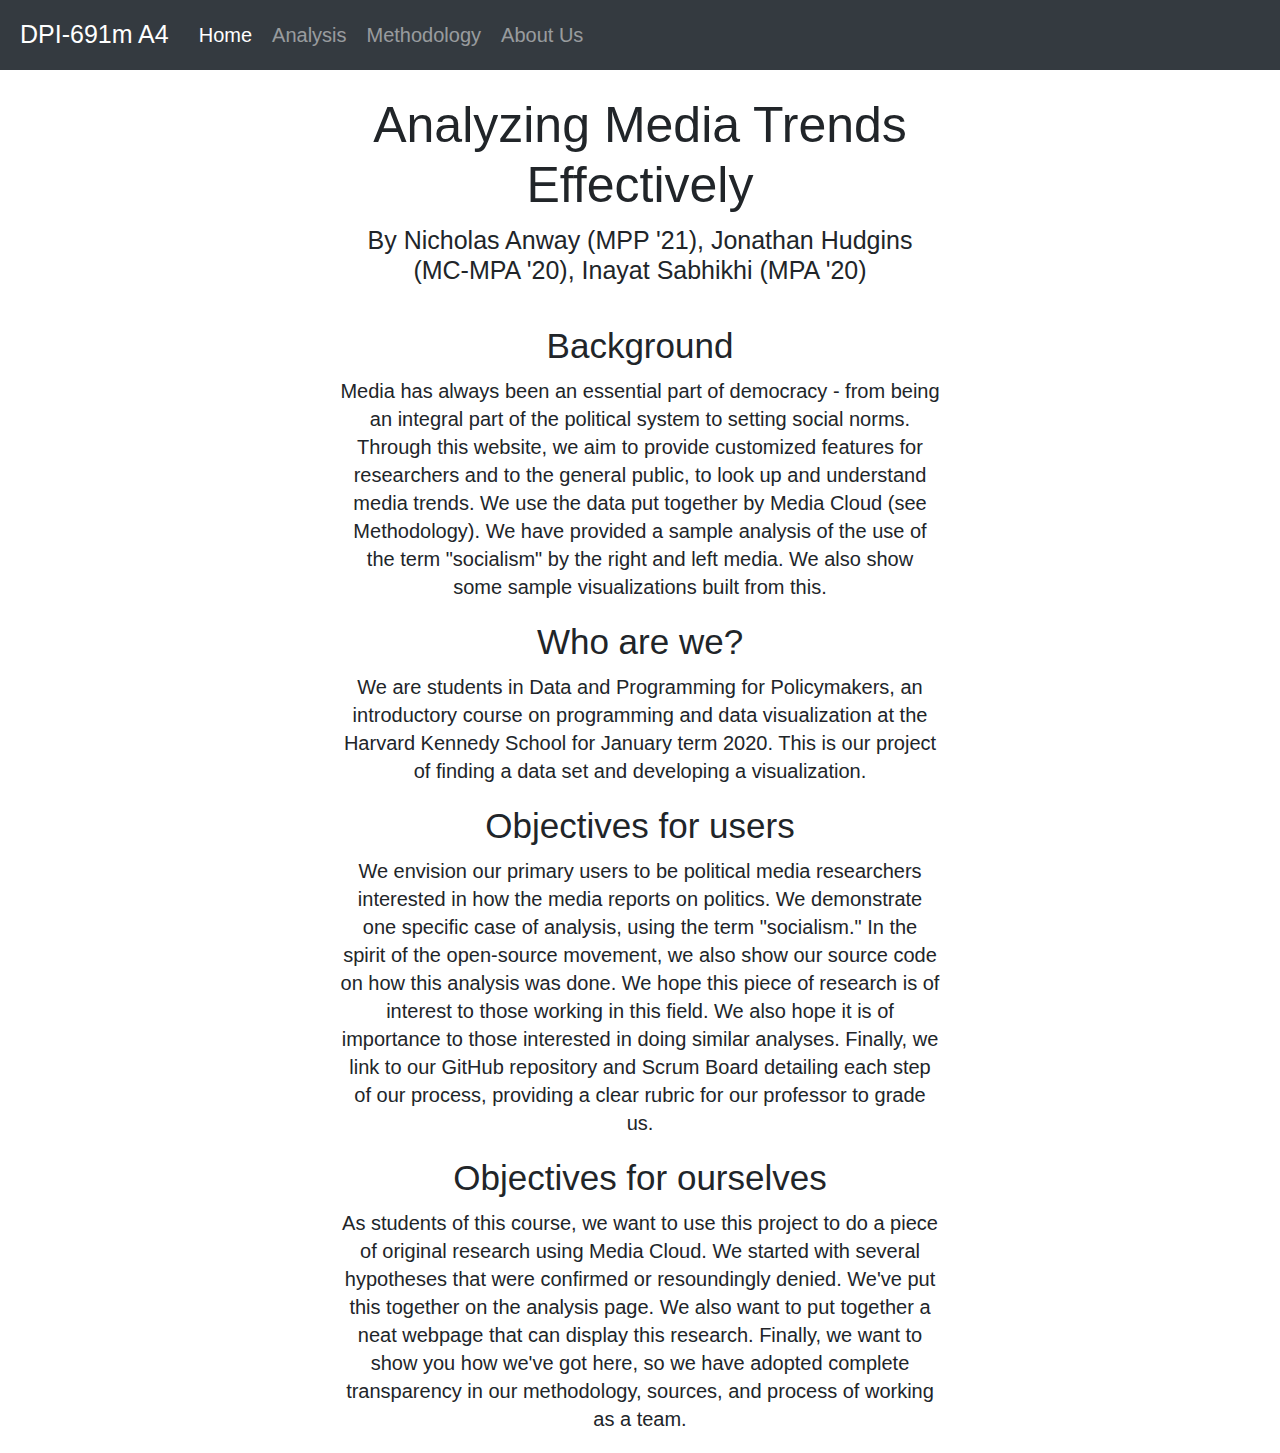
==== index.html @ 3ef95b39 "add about us, update navigation, modify text on analysis" ====
<!DOCTYPE html>
<html>
<head>
	<title>DPI-691m A4 Home Page</title>
	<link rel="stylesheet" href="https://stackpath.bootstrapcdn.com/bootstrap/4.4.1/css/bootstrap.min.css" integrity="sha384-Vkoo8x4CGsO3+Hhxv8T/Q5PaXtkKtu6ug5TOeNV6gBiFeWPGFN9MuhOf23Q9Ifjh" crossorigin="anonymous">
	<link href="styles/styles.css" rel="stylesheet">
	<link href="https://fonts.googleapis.com/css?family=Lato:300,400,700,900&display=swap" rel="stylesheet">
</head>
<body>
	<header>
		<nav class="navbar navbar-expand-lg navbar-dark bg-dark">
			<a class="navbar-brand" href="#">DPI-691m A4</a>
			<button class="navbar-toggler" type="button" data-toggle="collapse" data-target="#navbarSupportedContent" aria-controls="navbarSupportedContent" aria-expanded="false" aria-label="Toggle navigation">
				<span class="navbar-toggler-icon"></span>
			</button>
			<div class="collapse navbar-collapse" id="navbarSupportedContent">
				<ul class="navbar-nav mr-auto">
					<li class="nav-item active">
						<a class="nav-link" href="#">Home <span class="sr-only">(current)</span></a>
					</li>
					<li class="nav-item">
						<a class="nav-link" href="analysis/analysis.html">Analysis</a>
					</li>
					<li class="nav-item">
						<a class="nav-link" href="methodology/methodology.html">Methodology</a>
					</li>
					<li class="nav-item">
						<a class="nav-link" href="../about/about.html">About Us</a>
					</li>
				</ul>
			</div>
		</nav>
	</header>
	<div class="main-content">
		<div class="page-title"> 	
			<h1>Analyzing Media Trends Effectively</h1>

			<h5>By Nicholas Anway (MPP &#39;21), Jonathan Hudgins (MC-MPA &#39;20), Inayat Sabhikhi (MPA &#39;20)</h5>
		</div>
		<h3>Background</h3>
		<p>Media has always been an essential part of democracy - from being an integral part of the political system to setting social norms. Through this website, we aim to provide customized features for researchers and to the general public, to look up and understand media trends. We use the data put together by Media Cloud (see Methodology). We have provided a sample analysis of the use of the term "socialism" by the right and left media. We also show some sample visualizations built from this. </p>

		<h3>Who are we?</h3>
		<p>We are students in Data and Programming for Policymakers, an introductory course on programming and data visualization at the Harvard Kennedy School for January term 2020. This is our project of finding a data set and developing a visualization.  </p>

		<h3>Objectives for users</h3>
		<p>We envision our primary users to be political media researchers interested in how the media reports on politics. We demonstrate one specific case of analysis, using the term "socialism." In the spirit of the open-source movement, we also show our source code on how this analysis was done. We hope this piece of research is of interest to those working in this field. We also hope it is of importance to those interested in doing similar analyses. Finally, we link to our GitHub repository and Scrum Board detailing each step of our process, providing a clear rubric for our professor to grade us.  </p>

		<h3>Objectives for ourselves</h3>
		<p>As students of this course, we want to use this project to do a piece of original research using Media Cloud. We started with several hypotheses that were confirmed or resoundingly denied. We've put this together on the analysis page. We also want to put together a neat webpage that can display this research. Finally, we want to show you how we've got here, so we have adopted complete transparency in our methodology, sources, and process of working as a team.  </p>
	</div>
</body>
</html>
---- styles/styles.css ----
html {
	font-size: 20px;
	font-family: 'Lato', 'Helvetica', sans-serif;
}

body {
  background-color: white;
}

h1 {
	font-weight: 1000px;
}

h2 {
	font-weight: 700px;
}

h4 {
	font-weight: 300px;
	text-transform: uppercase;
}

p {
	font-weight: normal;
	line-height: 1.4;
}

.header {
	position: fixed;
	font-size: 14px;
	width: 100%;
	top: 0;
	text-transform: uppercase;
}

.main-content {
  	text-align: center;
  	min-width: 200px;
  	max-width: 600px;
  	margin: 0 auto;
}

.main-content-analysis {
  	text-align: center;
  	min-width: 200px;
  	max-width: 1000px;
  	margin: 0 auto;
}

.main-content-analysis-bullets {
  	text-align: center;
  	min-width: 200px;
  	max-width: 800px;
  	margin: 0 auto;
}

.main-list {
    text-align: left;
    min-width: 200px;
    max-width: 5000px;
    margin: 0 auto;
}


.page-title {
  padding: 25px 10px 30px 10px;
}

.chart {
  padding: 25px 10px 50px 10px;
}

.how {
  padding: 25px 10px 30px 20px;
}

.data-cleaning {
  padding: 15px 10px 50px 20px;
}
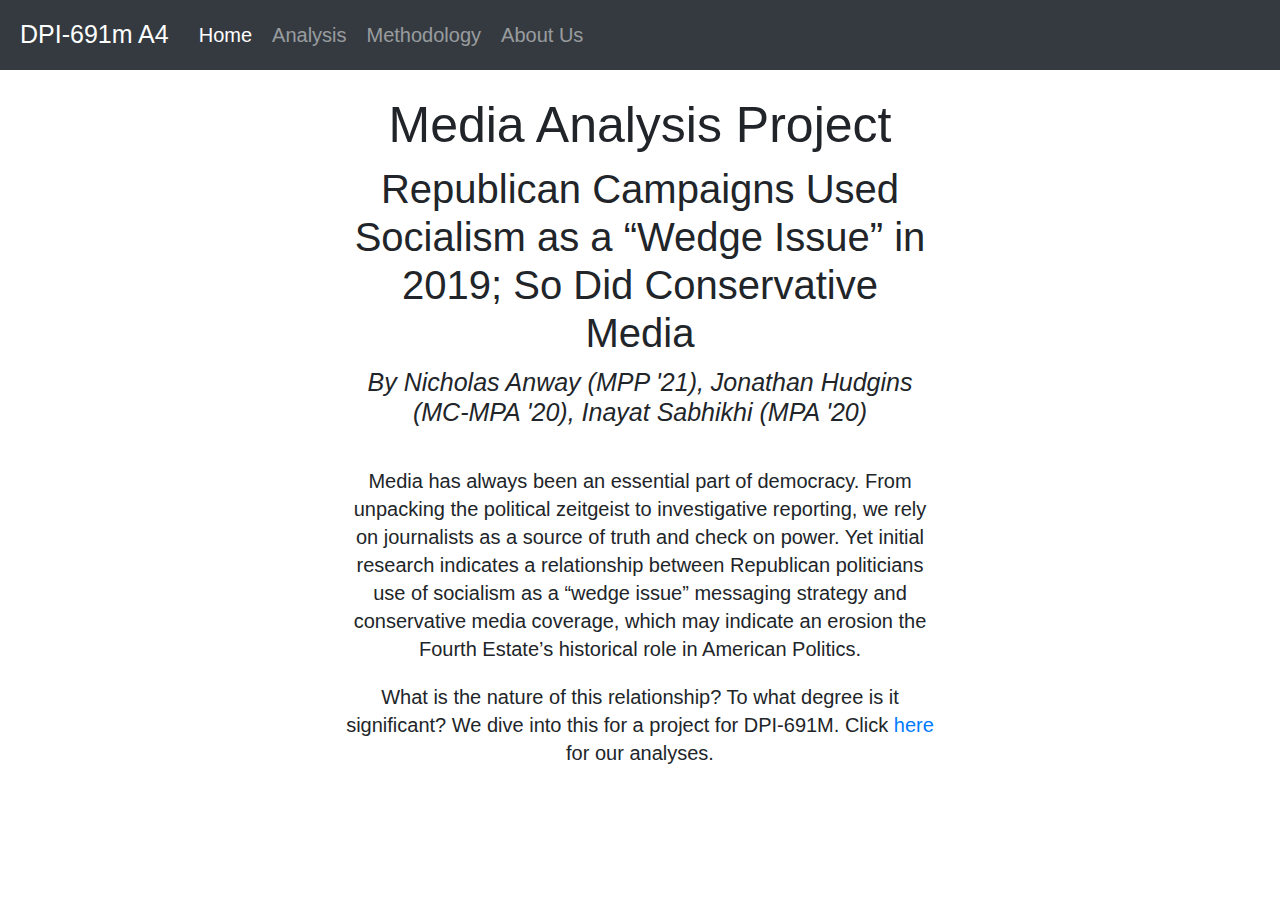
==== commit ce70daf3: "update homepage copy" ====
--- a/index.html
+++ b/index.html
@@ -33,21 +33,21 @@
 	</header>
 	<div class="main-content">
 		<div class="page-title"> 	
-			<h1>Analyzing Media Trends Effectively</h1>
+			<h1>Media Analysis Project</h1>
 
-			<h5>By Nicholas Anway (MPP &#39;21), Jonathan Hudgins (MC-MPA &#39;20), Inayat Sabhikhi (MPA &#39;20)</h5>
+			<h2>Republican Campaigns Used Socialism as a “Wedge Issue” in 2019; So Did Conservative Media</h2>
+
+			<h5><i>By Nicholas Anway (MPP &#39;21), Jonathan Hudgins (MC-MPA &#39;20), Inayat Sabhikhi (MPA &#39;20)</i></h5>
 		</div>
-		<h3>Background</h3>
-		<p>Media has always been an essential part of democracy - from being an integral part of the political system to setting social norms. Through this website, we aim to provide customized features for researchers and to the general public, to look up and understand media trends. We use the data put together by Media Cloud (see Methodology). We have provided a sample analysis of the use of the term "socialism" by the right and left media. We also show some sample visualizations built from this. </p>
+		
+		<p>Media has always been an essential part of democracy.  From unpacking the political zeitgeist to investigative reporting, we rely on journalists as a source of truth and check on power.  Yet initial research indicates a relationship between Republican politicians use of socialism as a “wedge issue” messaging strategy and conservative media coverage, which may indicate an erosion the Fourth Estate’s historical role in American Politics.</p>
 
-		<h3>Who are we?</h3>
-		<p>We are students in Data and Programming for Policymakers, an introductory course on programming and data visualization at the Harvard Kennedy School for January term 2020. This is our project of finding a data set and developing a visualization.  </p>
+		
+		<p>What is the nature of this relationship?  To what degree is it significant?  We dive into this for a project for DPI-691M. Click <a href="https://jonhudgins.github.io/A4-Group-Project-/analysis/analysis.html" >here</a> for our analyses. 
 
-		<h3>Objectives for users</h3>
-		<p>We envision our primary users to be political media researchers interested in how the media reports on politics. We demonstrate one specific case of analysis, using the term "socialism." In the spirit of the open-source movement, we also show our source code on how this analysis was done. We hope this piece of research is of interest to those working in this field. We also hope it is of importance to those interested in doing similar analyses. Finally, we link to our GitHub repository and Scrum Board detailing each step of our process, providing a clear rubric for our professor to grade us.  </p>
+		 </p>
 
-		<h3>Objectives for ourselves</h3>
-		<p>As students of this course, we want to use this project to do a piece of original research using Media Cloud. We started with several hypotheses that were confirmed or resoundingly denied. We've put this together on the analysis page. We also want to put together a neat webpage that can display this research. Finally, we want to show you how we've got here, so we have adopted complete transparency in our methodology, sources, and process of working as a team.  </p>
+	
 	</div>
 </body>
 </html>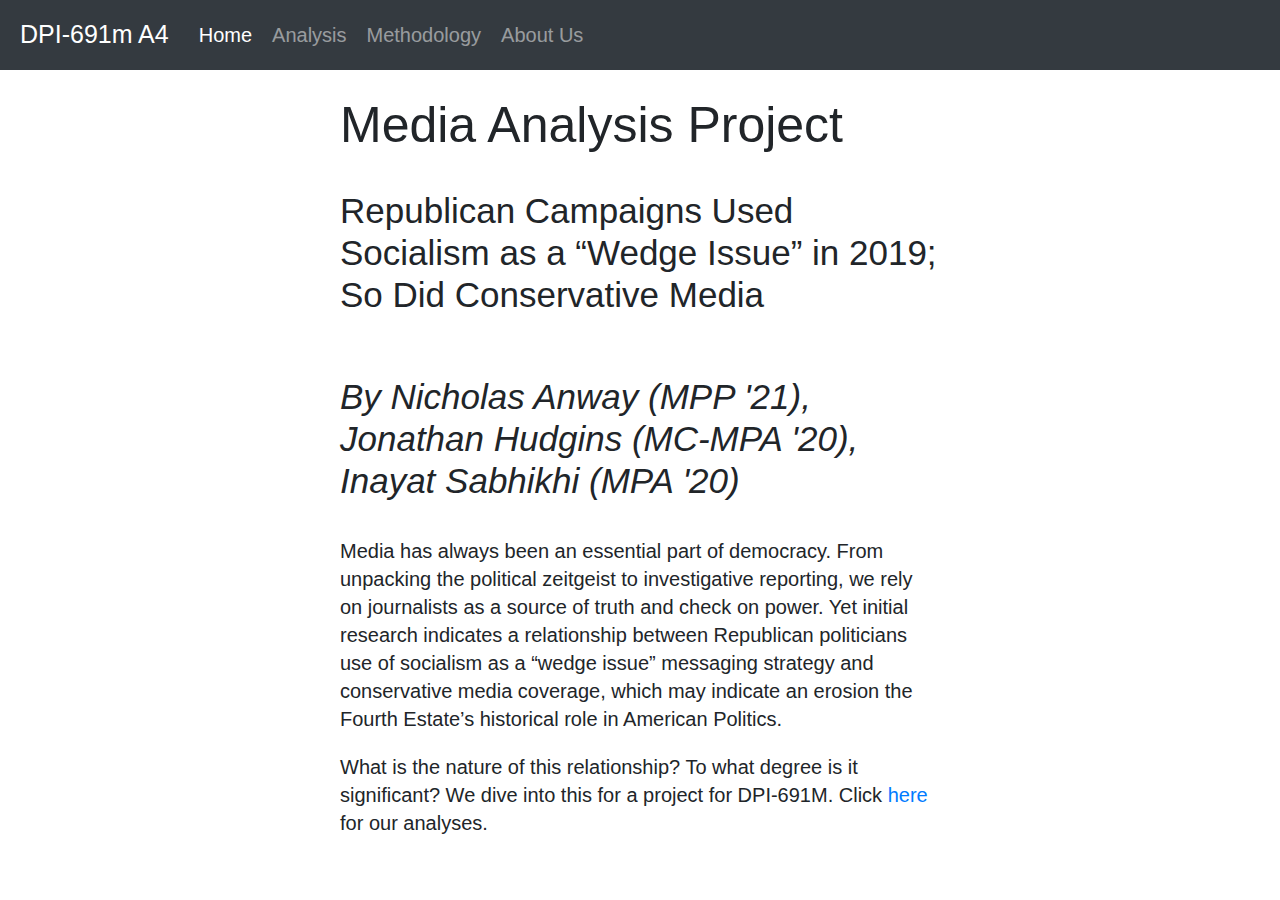
==== commit 66d2987b: "css updates part 3" ====
--- a/index.html
+++ b/index.html
@@ -6,6 +6,7 @@
 	<link href="styles/styles.css" rel="stylesheet">
 	<link href="https://fonts.googleapis.com/css?family=Lato:300,400,700,900&display=swap" rel="stylesheet">
 </head>
+
 <body>
 	<header>
 		<nav class="navbar navbar-expand-lg navbar-dark bg-dark">
@@ -35,9 +36,9 @@
 		<div class="page-title"> 	
 			<h1>Media Analysis Project</h1>
 
-			<h2>Republican Campaigns Used Socialism as a “Wedge Issue” in 2019; So Did Conservative Media</h2>
+			<h3>Republican Campaigns Used Socialism as a “Wedge Issue” in 2019; So Did Conservative Media</h3>
 
-			<h5><i>By Nicholas Anway (MPP &#39;21), Jonathan Hudgins (MC-MPA &#39;20), Inayat Sabhikhi (MPA &#39;20)</i></h5>
+			<h3><i>By Nicholas Anway (MPP &#39;21), Jonathan Hudgins (MC-MPA &#39;20), Inayat Sabhikhi (MPA &#39;20)</i></h3>
 		</div>
 		
 		<p>Media has always been an essential part of democracy.  From unpacking the political zeitgeist to investigative reporting, we rely on journalists as a source of truth and check on power.  Yet initial research indicates a relationship between Republican politicians use of socialism as a “wedge issue” messaging strategy and conservative media coverage, which may indicate an erosion the Fourth Estate’s historical role in American Politics.</p>
--- a/styles/styles.css
+++ b/styles/styles.css
@@ -5,20 +5,30 @@
 }
 
 body {
-  background-color: white;
+  background-color: #ffffff;
 }
 
 h1 {
 	font-weight: 1000px;
+  padding-top: 25px;
 }
 
 h2 {
-	font-weight: 700px;
+	font-weight: 800px;
+  padding-top: 25px;
+  padding-bottom: 25px;
+}
+
+h3 {font-weight: 600px;
+    padding-top: 25px;
+    padding-bottom: 25px;
+  
 }
 
 h4 {
-	font-weight: 300px;
-	text-transform: uppercase;
+	font-weight: 400px;
+  padding-top: 25px;
+  padding-bottom: 25px;
 }
 
 p {
@@ -26,22 +36,22 @@
 	line-height: 1.4;
 }
 
-.header {
+/*.header {
 	position: fixed;
 	font-size: 14px;
 	width: 100%;
 	top: 0;
 	text-transform: uppercase;
-}
+}*/
 
 .main-content {
-  	text-align: center;
+  	text-align: left;
   	min-width: 200px;
   	max-width: 600px;
   	margin: 0 auto;
 }
 
-.main-content-analysis {
+/*.main-content-analysis {
   	text-align: center;
   	min-width: 200px;
   	max-width: 1000px;
@@ -60,10 +70,10 @@
     min-width: 200px;
     max-width: 5000px;
     margin: 0 auto;
-}
+}*/
 
 
-.page-title {
+/*.page-title {
   padding: 25px 10px 30px 10px;
 }
 
@@ -71,10 +81,10 @@
   padding: 25px 10px 50px 10px;
 }
 
-.how {
+/*.how {
   padding: 25px 10px 30px 20px;
 }
 
 .data-cleaning {
   padding: 15px 10px 50px 20px;
-}
+}*/
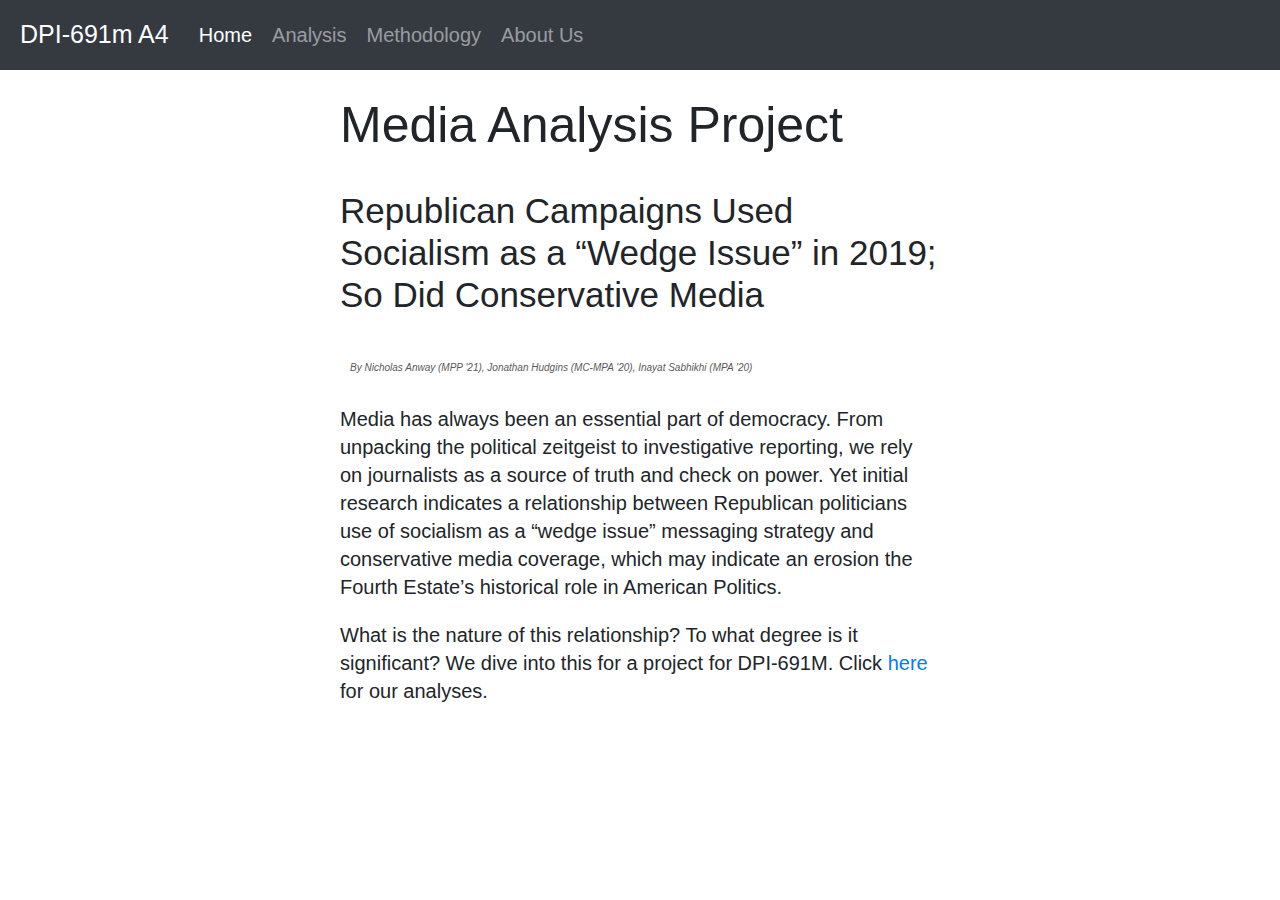
==== commit 99c4f617: "annotated byline" ====
--- a/index.html
+++ b/index.html
@@ -33,21 +33,18 @@
 		</nav>
 	</header>
 	<div class="main-content">
-		<div class="page-title"> 	
-			<h1>Media Analysis Project</h1>
+	
+		<h1>Media Analysis Project</h1>
 
-			<h3>Republican Campaigns Used Socialism as a “Wedge Issue” in 2019; So Did Conservative Media</h3>
+		<h3>Republican Campaigns Used Socialism as a “Wedge Issue” in 2019; So Did Conservative Media</h3>
 
-			<h3><i>By Nicholas Anway (MPP &#39;21), Jonathan Hudgins (MC-MPA &#39;20), Inayat Sabhikhi (MPA &#39;20)</i></h3>
-		</div>
+		<p class="annotation"><i>By Nicholas Anway (MPP &#39;21), Jonathan Hudgins (MC-MPA &#39;20), Inayat Sabhikhi (MPA &#39;20)</i></p>
+
 		
 		<p>Media has always been an essential part of democracy.  From unpacking the political zeitgeist to investigative reporting, we rely on journalists as a source of truth and check on power.  Yet initial research indicates a relationship between Republican politicians use of socialism as a “wedge issue” messaging strategy and conservative media coverage, which may indicate an erosion the Fourth Estate’s historical role in American Politics.</p>
 
 		
-		<p>What is the nature of this relationship?  To what degree is it significant?  We dive into this for a project for DPI-691M. Click <a href="https://jonhudgins.github.io/A4-Group-Project-/analysis/analysis.html" >here</a> for our analyses. 
-
-		 </p>
-
+		<p>What is the nature of this relationship?  To what degree is it significant?  We dive into this for a project for DPI-691M. Click <a href="https://jonhudgins.github.io/A4-Group-Project-/analysis/analysis.html" >here</a> for our analyses. </p>
 	
 	</div>
 </body>
--- a/styles/styles.css
+++ b/styles/styles.css
@@ -5,86 +5,68 @@
 }
 
 body {
-  background-color: #ffffff;
+	background-color: #ffffff;
 }
 
 h1 {
 	font-weight: 1000px;
-  padding-top: 25px;
+	padding-top: 25px;
 }
 
 h2 {
 	font-weight: 800px;
-  padding-top: 25px;
-  padding-bottom: 25px;
+	padding-top: 25px;
+	padding-bottom: 25px;
 }
 
-h3 {font-weight: 600px;
-    padding-top: 25px;
-    padding-bottom: 25px;
-  
+h3 {
+	font-weight: 600px;
+	padding-top: 25px;
+	padding-bottom: 25px;
+	
 }
 
 h4 {
-	font-weight: 400px;
-  padding-top: 25px;
-  padding-bottom: 25px;
+	font-weight: 100px;
+	padding-top: 25px;
+	padding-bottom: 25px;
+	color: #5A5A5A;
 }
+
 
 p {
 	font-weight: normal;
 	line-height: 1.4;
 }
 
-/*.header {
-	position: fixed;
-	font-size: 14px;
-	width: 100%;
-	top: 0;
-	text-transform: uppercase;
-}*/
+img {
+    max-width: 600px;
+    height: auto;
+    padding: 20px;
+}
 
 .main-content {
-  	text-align: left;
-  	min-width: 200px;
-  	max-width: 600px;
-  	margin: 0 auto;
-}
-
-/*.main-content-analysis {
-  	text-align: center;
-  	min-width: 200px;
-  	max-width: 1000px;
-  	margin: 0 auto;
-}
-
-.main-content-analysis-bullets {
-  	text-align: center;
-  	min-width: 200px;
-  	max-width: 800px;
-  	margin: 0 auto;
-}
-
-.main-list {
-    text-align: left;
-    min-width: 200px;
-    max-width: 5000px;
-    margin: 0 auto;
-}*/
-
-
-/*.page-title {
-  padding: 25px 10px 30px 10px;
+	text-align: left;
+	min-width: 200px;
+	max-width: 600px;
+	margin: 0 auto;
 }
 
 .chart {
-  padding: 25px 10px 50px 10px;
+	padding: 25px 10px 50px 10px;
 }
 
-/*.how {
-  padding: 25px 10px 30px 20px;
+.image {
+    width: 600px;
+    min-width: 200px;
+    min-height: auto;
+    max-height: auto;
 }
 
-.data-cleaning {
-  padding: 15px 10px 50px 20px;
-}*/
+.annotation {
+	font-size: 10px;
+	color: #5A5A5A;
+	padding: 10px;
+	font-style: italic;
+	font-weight: lighter;
+}
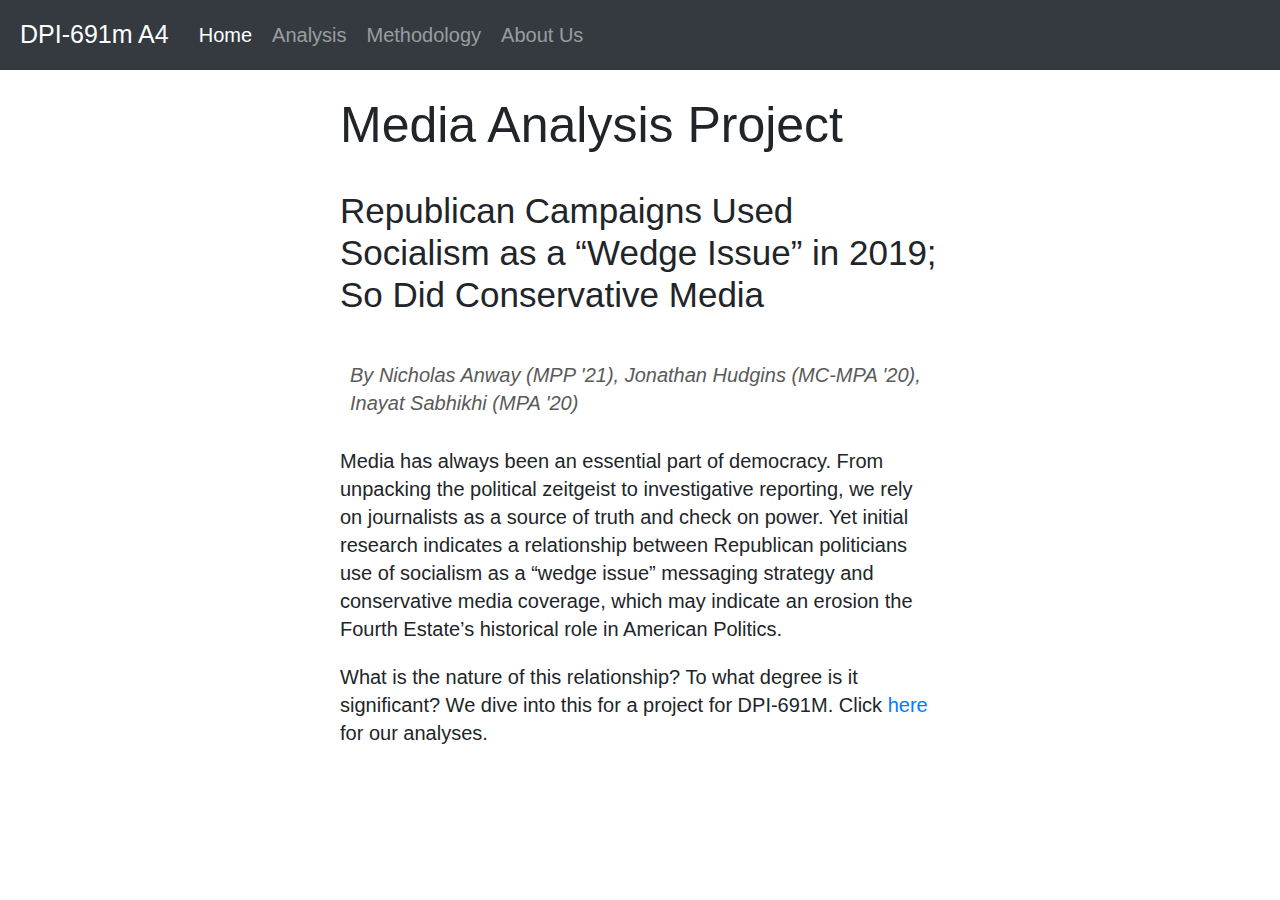
==== commit c1765985: "fixed" ====
--- a/index.html
+++ b/index.html
@@ -38,7 +38,7 @@
 
 		<h3>Republican Campaigns Used Socialism as a “Wedge Issue” in 2019; So Did Conservative Media</h3>
 
-		<p class="annotation"><i>By Nicholas Anway (MPP &#39;21), Jonathan Hudgins (MC-MPA &#39;20), Inayat Sabhikhi (MPA &#39;20)</i></p>
+		<p class="byline">By Nicholas Anway (MPP &#39;21), Jonathan Hudgins (MC-MPA &#39;20), Inayat Sabhikhi (MPA &#39;20)</p>
 
 		
 		<p>Media has always been an essential part of democracy.  From unpacking the political zeitgeist to investigative reporting, we rely on journalists as a source of truth and check on power.  Yet initial research indicates a relationship between Republican politicians use of socialism as a “wedge issue” messaging strategy and conservative media coverage, which may indicate an erosion the Fourth Estate’s historical role in American Politics.</p>
--- a/styles/styles.css
+++ b/styles/styles.css
@@ -63,6 +63,13 @@
     max-height: auto;
 }
 
+.byline {
+	color: #5A5A5A;
+	padding: 10px;
+	font-style: italic;
+	font-weight: lighter;
+}
+
 .annotation {
 	font-size: 10px;
 	color: #5A5A5A;
@@ -70,3 +77,4 @@
 	font-style: italic;
 	font-weight: lighter;
 }
+
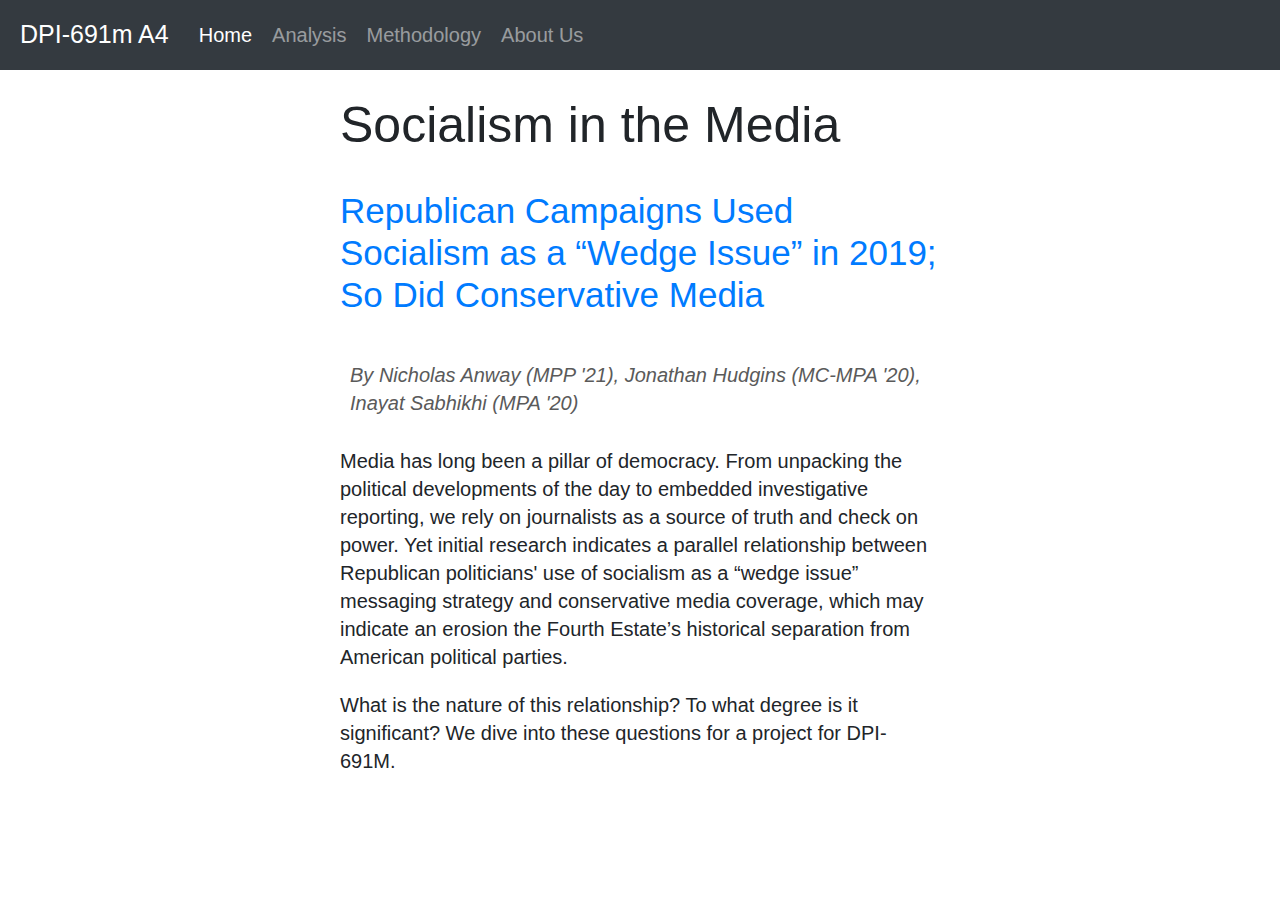
==== commit 587bf083: "updated text on homepage and analysis page" ====
--- a/index.html
+++ b/index.html
@@ -34,17 +34,17 @@
 	</header>
 	<div class="main-content">
 	
-		<h1>Media Analysis Project</h1>
+		<h1>Socialism in the Media</h1>
 
-		<h3>Republican Campaigns Used Socialism as a “Wedge Issue” in 2019; So Did Conservative Media</h3>
+		<h3><a href="/analysis/analysis.html">Republican Campaigns Used Socialism as a “Wedge Issue” in 2019; So Did Conservative Media</a></h3>
 
 		<p class="byline">By Nicholas Anway (MPP &#39;21), Jonathan Hudgins (MC-MPA &#39;20), Inayat Sabhikhi (MPA &#39;20)</p>
 
 		
-		<p>Media has always been an essential part of democracy.  From unpacking the political zeitgeist to investigative reporting, we rely on journalists as a source of truth and check on power.  Yet initial research indicates a relationship between Republican politicians use of socialism as a “wedge issue” messaging strategy and conservative media coverage, which may indicate an erosion the Fourth Estate’s historical role in American Politics.</p>
+		<p>Media has long been a pillar of democracy.  From unpacking the political developments of the day to embedded investigative reporting, we rely on journalists as a source of truth and check on power.  Yet initial research indicates a parallel relationship between Republican politicians' use of socialism as a “wedge issue” messaging strategy and conservative media coverage, which may indicate an erosion the Fourth Estate’s historical separation from American political parties.</p>
 
 		
-		<p>What is the nature of this relationship?  To what degree is it significant?  We dive into this for a project for DPI-691M. Click <a href="https://jonhudgins.github.io/A4-Group-Project-/analysis/analysis.html" >here</a> for our analyses. </p>
+		<p>What is the nature of this relationship?  To what degree is it significant?  We dive into these questions for a project for DPI-691M.</p>
 	
 	</div>
 </body>
--- a/styles/styles.css
+++ b/styles/styles.css
@@ -1,3 +1,5 @@
+
+/*Formatting for our page styles*/
 
 html {
 	font-size: 20px;
@@ -40,9 +42,9 @@
 }
 
 img {
-    max-width: 600px;
-    height: auto;
-    padding: 20px;
+	max-width: 600px;
+	height: auto;
+	padding: 20px;
 }
 
 .main-content {
@@ -54,13 +56,15 @@
 
 .chart {
 	padding: 25px 10px 50px 10px;
+	max-width: 600px;
+	max-height: auto;
 }
 
 .image {
-    width: 600px;
-    min-width: 200px;
-    min-height: auto;
-    max-height: auto;
+	width: 600px;
+	min-width: 200px;
+	min-height: auto;
+	max-height: auto;
 }
 
 .byline {
@@ -78,3 +82,37 @@
 	font-weight: lighter;
 }
 
+/* Formatting for D3 bar-charts */
+
+.chart-image{
+	max-width: 600px;
+	max-height: auto;
+}
+
+.chart-container {
+	display: block;
+	padding-top: 20px;
+	padding-bottom: 20px;
+}	
+
+.chart-heading {
+	font-size: 22px;
+	font-weight: bold;
+}
+
+.chart-subheading {
+	font-size: 16px;
+}
+
+
+.axis path,
+.axis line {
+  fill: none;
+  stroke: #000;
+  shape-rendering: crispEdges;
+}
+
+.x.axis path {
+  display: none;
+
+
